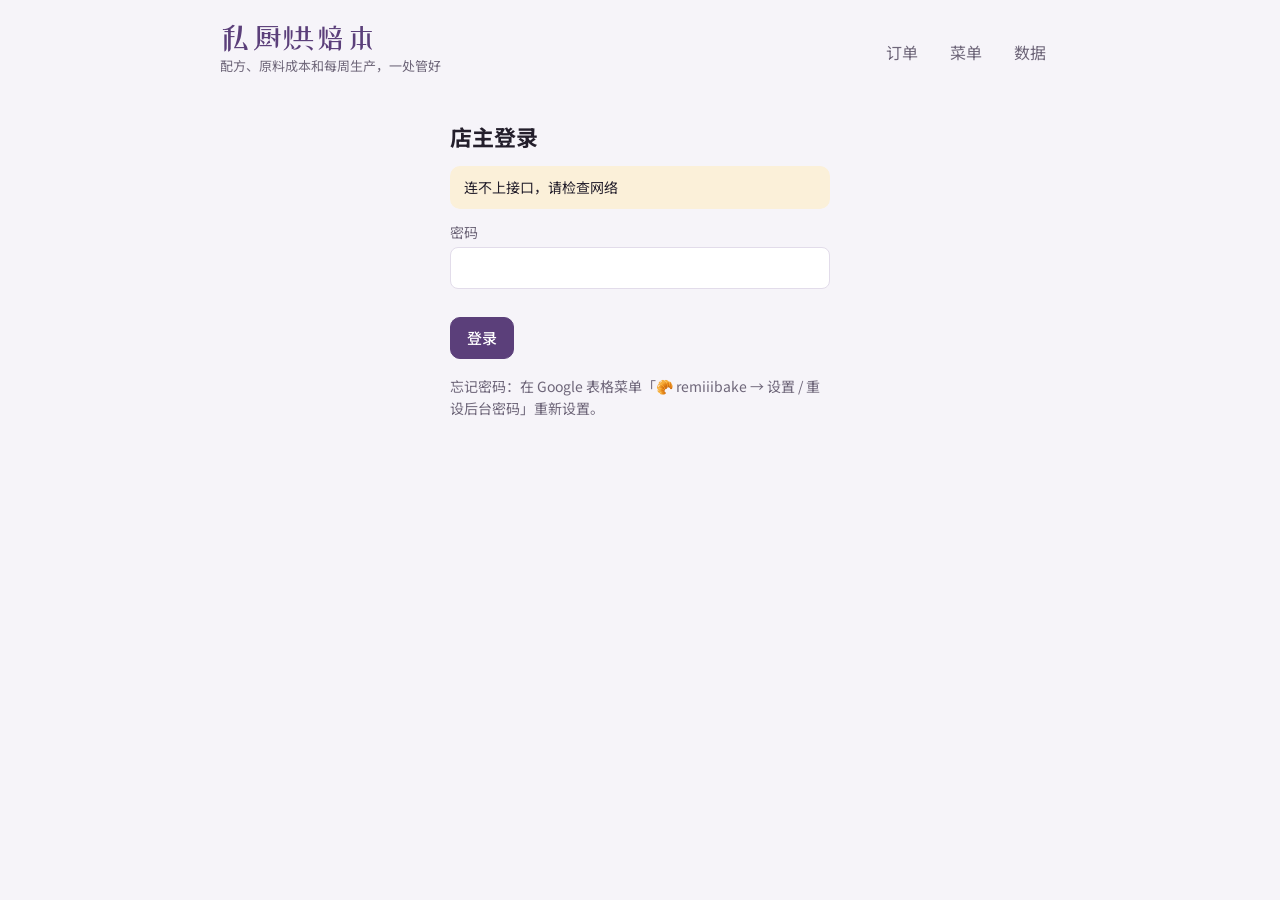
==== admin/index.html @ cd312cab "店主后台 /admin：密码登录、烘焙本搬进网站、网站订单同步" ====
<!doctype html>
<html lang="zh-CN">
<head>
<meta charset="utf-8">
<meta name="viewport" content="width=device-width, initial-scale=1, viewport-fit=cover">
<title>remiiibake 后台 · 私厨烘焙本</title>
<meta name="robots" content="noindex,nofollow">
<link rel="preconnect" href="https://fonts.googleapis.com">
<link rel="preconnect" href="https://fonts.gstatic.com" crossorigin>
<link href="https://fonts.googleapis.com/css2?family=ZCOOL+XiaoWei&family=Noto+Sans+SC:wght@400;500;700&display=swap" rel="stylesheet">
<style>
:root{
  box-sizing:border-box;
  padding-top:env(safe-area-inset-top,0px);
  padding-bottom:env(safe-area-inset-bottom,0px);
  --bg:#F6F4F9; --surface:#FFFFFF; --ink:#231E2B; --muted:#6E6679; --line:#E2DCEA;
  --taro:#5B3F7A; --on-taro:#FFFFFF; --taro-soft:#EBE3F4;
  --mango:#B7780C; --mango-soft:#FBF0D9; --jade:#2F7D5B; --rose:#C23B4A; --rose-soft:#F9E3E6;
}
@media (prefers-color-scheme: dark){
  :root:not([data-theme="light"]){
    --bg:#17141C; --surface:#211D28; --ink:#EEE9F4; --muted:#A79FB3; --line:#352E42;
    --taro:#C3A6E6; --on-taro:#1E1627; --taro-soft:#2E2640;
    --mango:#F0BD52; --mango-soft:#3A2F17; --jade:#5DC096; --rose:#EE7A86; --rose-soft:#3D2127;
  }
}
:root[data-theme="dark"]{
  --bg:#17141C; --surface:#211D28; --ink:#EEE9F4; --muted:#A79FB3; --line:#352E42;
  --taro:#C3A6E6; --on-taro:#1E1627; --taro-soft:#2E2640;
  --mango:#F0BD52; --mango-soft:#3A2F17; --jade:#5DC096; --rose:#EE7A86; --rose-soft:#3D2127;
}
*,*::before,*::after{box-sizing:inherit}
html{scroll-padding-top:env(safe-area-inset-top,0px);background:var(--bg)}
body{margin:0;background:var(--bg);color:var(--ink);
  font-family:"Noto Sans SC","PingFang SC","Hiragino Sans GB","Microsoft YaHei",system-ui,sans-serif;
  font-size:16px;line-height:1.6;font-variant-numeric:tabular-nums;-webkit-text-size-adjust:100%}
.display{font-family:"ZCOOL XiaoWei","Songti SC","STSong","Noto Serif SC",serif;font-weight:400}
.wrap{max-width:880px;margin:0 auto;padding:0 20px}
img{max-width:100%}

/* header + nav */
header.top{padding:22px 0 6px}
header.top .wrap{display:flex;align-items:flex-end;justify-content:space-between;gap:16px}
.brand{font-size:30px;line-height:1.1;color:var(--taro);margin:0;letter-spacing:.02em}
.brand small{display:block;font-family:"Noto Sans SC",system-ui,sans-serif;font-size:13px;color:var(--muted);letter-spacing:0;margin-top:4px}
nav.tabs{display:flex;gap:4px}
nav.tabs button{appearance:none;border:0;background:none;color:var(--muted);font:inherit;font-size:16px;
  padding:8px 14px;border-radius:999px;cursor:pointer}
nav.tabs button[aria-current="page"]{background:var(--taro);color:var(--on-taro);font-weight:500}
main{padding-bottom:64px}
@media (max-width:719px){
  nav.tabs{position:fixed;left:0;right:0;bottom:0;z-index:20;justify-content:space-around;
    background:var(--surface);border-top:1px solid var(--line);
    padding:8px 12px calc(8px + env(safe-area-inset-bottom,0px))}
  nav.tabs button{flex:1}
  main.wrap,main{padding-bottom:calc(120px + env(safe-area-inset-bottom,0px))}
  .brand{font-size:26px}
}

/* type */
h1.page{font-size:22px;font-weight:700;margin:18px 0 0}
h2{font-size:17px;font-weight:700;margin:32px 0 10px}
h3{font-size:15px;font-weight:700;margin:20px 0 4px}
.muted{color:var(--muted)}
.small{font-size:14px}
.head{display:flex;align-items:center;justify-content:space-between;gap:12px;flex-wrap:wrap}

/* controls */
.btn{appearance:none;border:1px solid var(--taro);background:var(--taro);color:var(--on-taro);
  font:inherit;font-size:15px;font-weight:500;padding:8px 16px;border-radius:10px;cursor:pointer}
.btn.ghost{background:transparent;color:var(--taro)}
.btn.danger{background:transparent;color:var(--rose);border-color:var(--rose)}
.btn.small{font-size:14px;padding:5px 12px}
.link{appearance:none;border:0;background:none;color:var(--taro);font:inherit;font-size:15px;padding:4px 0;cursor:pointer}
.x{appearance:none;border:0;background:none;color:var(--muted);font-size:20px;line-height:1;padding:6px 8px;cursor:pointer;border-radius:8px}
.x:hover{color:var(--rose)}
input,select,textarea{font:inherit;font-size:16px;color:var(--ink);background:var(--surface);
  border:1px solid var(--line);border-radius:8px;padding:7px 10px;width:100%;min-width:0}
textarea{resize:vertical;min-height:64px;line-height:1.5}
input[type=number]{text-align:right}
:focus-visible{outline:2px solid var(--taro);outline-offset:2px}
label.f{display:block;font-size:14px;color:var(--muted)}
label.f > input,label.f > select,label.f > textarea{margin-top:4px}

/* recipe list */
.group{margin-top:26px}
.group > h2{margin:0 0 6px;font-size:14px;color:var(--muted);font-weight:500}
ul.rlist{list-style:none;margin:0;padding:0;border-top:1px solid var(--line)}
ul.rlist li{border-bottom:1px solid var(--line)}
.row{appearance:none;display:grid;grid-template-columns:1fr auto;gap:4px 16px;width:100%;
  text-align:left;background:none;border:0;color:inherit;font:inherit;padding:14px 4px;cursor:pointer}
.row:hover .rname{color:var(--taro)}
.rname{font-size:22px;line-height:1.25}
.rmeta{font-size:13px;color:var(--muted)}
.rnums{text-align:right;font-size:14px;color:var(--muted)}
.rnums strong{display:block;font-size:17px;color:var(--ink);font-weight:500}
.row .mrow{grid-column:1 / -1;display:flex;align-items:center;gap:10px;margin-top:4px}

/* margin meter */
.meter{position:relative;flex:1;height:8px;background:var(--taro-soft);border-radius:4px}
.meter i{position:absolute;left:0;top:0;bottom:0;border-radius:4px;background:var(--jade)}
.meter.low i{background:var(--rose)}
.meter b{position:absolute;top:-4px;width:2px;height:16px;background:var(--ink);opacity:.55;border-radius:1px}
.pct{font-size:14px;font-weight:700;min-width:52px;text-align:right;color:var(--jade)}
.pct.low{color:var(--rose)}

/* detail */
.title{font-size:40px;line-height:1.15;margin:6px 0 2px;color:var(--taro)}
.econ{display:grid;grid-template-columns:repeat(4,1fr);gap:0;margin-top:18px;background:var(--surface);
  border:1px solid var(--line);border-radius:14px;overflow:hidden}
.econ > div{padding:12px 14px;border-left:1px solid var(--line)}
.econ > div:first-child{border-left:0}
.econ .lbl{font-size:13px;color:var(--muted)}
.econ .val{font-size:22px;font-weight:700}
.econ .mrow{grid-column:1 / -1;border-left:0;border-top:1px solid var(--line);display:flex;align-items:center;gap:10px}
@media (max-width:560px){
  .econ{grid-template-columns:repeat(2,1fr)}
  .econ > div:nth-child(3){border-left:0}
  .econ > div:nth-child(n+3){border-top:1px solid var(--line)}
}
.warn{background:var(--mango-soft);color:var(--ink);border-radius:10px;padding:10px 14px;font-size:14px;margin-top:12px}
.warn strong{color:var(--mango)}
.scale{display:flex;align-items:center;gap:8px;flex-wrap:wrap;margin-bottom:10px;font-size:15px}
.scale input{width:90px}
.tscroll{overflow-x:auto;-webkit-overflow-scrolling:touch}
table{width:100%;border-collapse:collapse;font-size:15px}
th,td{padding:9px 8px;border-bottom:1px solid var(--line);text-align:left;vertical-align:middle}
th{font-size:13px;color:var(--muted);font-weight:500}
td.n,th.n{text-align:right;white-space:nowrap}
tfoot td{font-weight:700;border-bottom:0}
ol.steps{margin:0;padding:0;list-style:none;counter-reset:s}
ol.steps li{counter-increment:s;display:grid;grid-template-columns:34px 1fr;gap:10px;padding:10px 0;border-bottom:1px solid var(--line)}
ol.steps li::before{content:counter(s);font-family:"ZCOOL XiaoWei",serif;font-size:24px;line-height:1.1;color:var(--taro)}
.chips{display:flex;gap:6px;flex-wrap:wrap;margin-top:4px}
.chip{font-size:13px;background:var(--taro-soft);color:var(--taro);padding:1px 9px;border-radius:999px}
.notes{white-space:pre-wrap;background:var(--surface);border:1px solid var(--line);border-radius:12px;padding:12px 14px}
.actions{display:flex;gap:10px;flex-wrap:wrap;margin-top:28px}

/* edit form */
.grid2{display:grid;grid-template-columns:repeat(3,1fr);gap:12px;margin-top:12px}
@media (max-width:560px){.grid2{grid-template-columns:1fr 1fr}}
.erow{display:grid;grid-template-columns:1fr 110px 36px 36px;gap:8px;align-items:center;margin-bottom:8px}
.erow .u{font-size:14px;color:var(--muted)}
.srow{display:grid;grid-template-columns:1fr 84px 84px 36px;gap:8px;align-items:start;margin-bottom:10px}
@media (max-width:560px){
  .srow{grid-template-columns:1fr 1fr 36px}
  .srow textarea{grid-column:1 / -1}
}

/* ingredients table inputs */
.itable input,.itable select{padding:5px 8px;font-size:15px}
.itable td{padding:6px 5px}
.itable .w-name{min-width:120px}
.itable .w-num{width:90px}
.itable .w-unit{width:72px}
.itable .w-note{min-width:130px}

/* week */
.wtable input{width:80px;padding:5px 8px}
.figs{display:grid;grid-template-columns:repeat(auto-fit,minmax(150px,1fr));gap:10px;margin-top:12px}
.fig{background:var(--surface);border:1px solid var(--line);border-radius:12px;padding:10px 14px}
.fig .lbl{font-size:13px;color:var(--muted)}
.fig .val{font-size:22px;font-weight:700}
.fig.hero{background:var(--taro);border-color:var(--taro);color:var(--on-taro)}
.fig.hero .lbl{color:var(--on-taro);opacity:.8}
.hours{display:grid;grid-template-columns:repeat(auto-fit,minmax(150px,1fr));gap:10px}
.verdict{margin-top:10px;font-weight:500}
.verdict.ok{color:var(--jade)} .verdict.low{color:var(--rose)}
.order-step{padding:8px 0;border-bottom:1px solid var(--line)}

.empty{background:var(--surface);border:1px dashed var(--line);border-radius:14px;padding:22px;margin-top:18px;color:var(--muted)}
.banner{background:var(--mango-soft);border-radius:10px;padding:10px 14px;font-size:14px;margin-top:10px}
.toast{position:fixed;left:50%;transform:translateX(-50%);bottom:calc(90px + env(safe-area-inset-bottom,0px));
  background:var(--ink);color:var(--bg);padding:9px 16px;border-radius:10px;font-size:14px;z-index:40;
  max-width:calc(100% - 40px);opacity:0;pointer-events:none;transition:opacity .2s}
.toast.on{opacity:1}

/* customer orders */
.osum{display:grid;grid-template-columns:repeat(3,1fr);gap:10px;margin-top:14px}
.osum .fig .val{font-size:20px}
.ofilter{display:flex;gap:6px;margin-top:16px;flex-wrap:wrap}
.ofilter button{appearance:none;border:1px solid var(--line);background:var(--surface);color:var(--muted);font:inherit;font-size:14px;padding:5px 14px;border-radius:999px;cursor:pointer}
.ofilter button[aria-pressed="true"]{border-color:var(--taro);color:var(--taro);font-weight:500}
.oday{margin-top:22px}
.oday > h2{margin:0 0 6px;font-size:15px}
.oday > h2 span{font-weight:400;color:var(--muted);margin-left:6px;font-size:14px}
.oday.past > h2{color:var(--rose)}
.ocard{background:var(--surface);border:1px solid var(--line);border-radius:12px;padding:12px 14px;margin-bottom:8px}
.ocard.done{opacity:.6}
.mbtn{font:inherit;font-size:13px;padding:3px 10px;border-radius:999px;border:1px solid var(--line);background:transparent;color:var(--ink);cursor:pointer;white-space:nowrap}
.mbtn.on{background:var(--jade);border-color:var(--jade);color:#fff}
.mwrap{display:inline-flex;align-items:center;gap:6px;justify-content:flex-end}
.minp{width:48px;padding:4px 6px;font:inherit;font-size:15px;text-align:center;border:1px solid var(--line);border-radius:8px;background:var(--card, transparent);color:var(--ink)}
.minp.full{border-color:var(--jade);color:var(--jade);font-weight:600}
.mok{color:var(--jade);font-weight:700}
tr.waitrow td:first-child{box-shadow:inset 3px 0 0 var(--mango)}
.prodt td:first-child{min-width:8.5em}
.pflt{margin:10px 0 4px}
.pfrow{display:flex;gap:8px;align-items:flex-start;margin-bottom:6px}
.pfl{flex:0 0 3.2em;font-size:13px;color:var(--muted);padding-top:9px}
.pflt .tchips button{font-size:14px;padding:5px 10px}
.pflt .tchips small{opacity:.7;font-size:12px}
.prodt td.n,.prodt th.n{white-space:nowrap}
.ocard .top{display:flex;justify-content:space-between;align-items:baseline;gap:10px}
.ocard .who{font-size:17px;font-weight:700}
.ocard .when{font-size:14px;color:var(--muted)}
.ocard .items{margin:6px 0 8px;font-size:15px}
.ocard .bot{display:flex;align-items:center;gap:8px;flex-wrap:wrap}
.ocard .amt{font-weight:700;margin-right:auto}
.tag{font-size:13px;padding:1px 9px;border-radius:999px;background:var(--taro-soft);color:var(--taro)}
.tag.unpaid{background:var(--rose-soft);color:var(--rose)}
.tag.ok{background:transparent;color:var(--jade);border:1px solid var(--jade)}
.orow{display:grid;grid-template-columns:1fr 90px 36px;gap:8px;align-items:center;margin-bottom:8px}
.checks{display:flex;gap:20px;margin-top:14px;flex-wrap:wrap}
.checks label{display:flex;align-items:center;gap:8px;font-size:16px}
.checks input{width:20px;height:20px}
@media (max-width:560px){.osum{grid-template-columns:1fr 1fr 1fr}.osum .fig{padding:8px 10px}.osum .fig .val{font-size:17px}}

/* customers */
.csum{display:grid;grid-template-columns:repeat(3,1fr);gap:10px;margin-top:14px}
.csum .fig .val{font-size:20px}
.due{background:var(--surface);border:1px solid var(--line);border-left:4px solid var(--mango);border-radius:12px;padding:12px 14px;margin-bottom:8px}
.due .top{display:flex;justify-content:space-between;gap:10px;align-items:baseline}
.due .why{font-size:14px;color:var(--muted);margin:2px 0 8px}
.due .bot{display:flex;gap:8px;flex-wrap:wrap}
.msgbox{margin-top:10px}
.msgbox textarea{min-height:110px}
.search{margin-top:16px}
ul.clist{list-style:none;margin:10px 0 0;padding:0;border-top:1px solid var(--line)}
ul.clist li{border-bottom:1px solid var(--line)}
.crow{appearance:none;display:grid;grid-template-columns:1fr auto;gap:2px 12px;width:100%;text-align:left;background:none;border:0;color:inherit;font:inherit;padding:12px 4px;cursor:pointer}
.crow .nm{font-size:17px;font-weight:700}
.crow .meta{font-size:13px;color:var(--muted)}
.crow .rt{text-align:right;font-size:14px;color:var(--muted)}
.crow .rt strong{display:block;color:var(--ink);font-size:16px}
.seg{font-size:12px;padding:1px 8px;border-radius:999px;margin-left:6px;font-weight:500;vertical-align:2px}
.seg-vip{background:var(--mango-soft);color:var(--mango)}
.seg-back{background:var(--taro-soft);color:var(--taro)}
.seg-new{background:transparent;color:var(--jade);border:1px solid var(--jade)}
.seg-sleep{background:var(--rose-soft);color:var(--rose)}
.seg-none{background:transparent;color:var(--muted);border:1px solid var(--line)}
.seg-unpaid{background:var(--rose-soft);color:var(--rose)}
.stamps{display:flex;gap:6px;flex-wrap:wrap;margin:8px 0}
.stamps i{width:26px;height:26px;border-radius:50%;border:2px dashed var(--line);display:inline-block}
.stamps i.on{border:2px solid var(--taro);background:var(--taro)}
.prof{display:grid;grid-template-columns:110px 1fr;gap:6px 12px;font-size:15px;margin-top:6px}
.prof dt{color:var(--muted)}
.prof dd{margin:0}
.prof dd.alert{color:var(--rose);font-weight:500}
.hist{list-style:none;margin:0;padding:0;border-top:1px solid var(--line)}
.hist li{display:grid;grid-template-columns:96px 1fr auto;gap:10px;padding:9px 0;border-bottom:1px solid var(--line);font-size:15px}
.hist .d{color:var(--muted)}
.hint{background:var(--taro-soft);border-radius:10px;padding:10px 14px;font-size:14px;margin-top:12px}
.hint:empty{display:none}
.hint .alert{color:var(--rose);font-weight:700}
a.who{color:inherit;text-decoration:none;border-bottom:1px dashed var(--muted);cursor:pointer}
@media (max-width:560px){.prof{grid-template-columns:90px 1fr}.hist li{grid-template-columns:80px 1fr auto}}

/* sales analytics */
.wseg{display:flex;gap:4px;background:var(--taro-soft);border-radius:999px;padding:3px;width:max-content;margin-top:16px}
.wseg button{appearance:none;border:0;background:transparent;color:var(--taro);font:inherit;font-size:14px;padding:5px 14px;border-radius:999px;cursor:pointer}
.wseg button[aria-pressed="true"]{background:var(--surface);font-weight:700;box-shadow:0 0 0 1px var(--line)}
.wnav{display:flex;align-items:center;gap:8px;margin-top:14px}
.wnav .lbl{font-size:17px;font-weight:700;min-width:0}
.wnav .lbl small{display:block;font-size:13px;font-weight:400;color:var(--muted)}
.wnav .x{font-size:22px;border:1px solid var(--line);width:36px;height:36px;padding:0}
.kpis{display:grid;grid-template-columns:repeat(4,1fr);gap:10px;margin-top:12px}
.kpi{background:var(--surface);border:1px solid var(--line);border-radius:12px;padding:10px 14px}
.kpi .lbl{font-size:13px;color:var(--muted)}
.kpi .val{font-size:22px;font-weight:700;line-height:1.3}
.kpi .d{font-size:13px;color:var(--muted)}
.kpi .d b{font-weight:500}
.kpi .d .up{color:var(--jade)} .kpi .d .dn{color:var(--rose)}
.kpi.hero{background:var(--taro);border-color:var(--taro);color:var(--on-taro)}
.kpi.hero .lbl,.kpi.hero .d,.kpi.hero .d .up,.kpi.hero .d .dn{color:var(--on-taro)}
@media (max-width:560px){.kpis{grid-template-columns:1fr 1fr}}
.insights{list-style:none;margin:0;padding:0}
.insights li{padding:9px 0 9px 22px;border-bottom:1px solid var(--line);position:relative;font-size:15px}
.insights li::before{content:"";position:absolute;left:4px;top:17px;width:8px;height:8px;border-radius:50%;background:var(--taro)}
.insights li.warnl::before{background:var(--mango)}
.insights li.bad::before{background:var(--rose)}
.ai{background:var(--surface);border:1px solid var(--line);border-radius:12px;padding:12px 14px;margin-top:10px;white-space:pre-wrap;font-size:15px;line-height:1.7}
.ai:empty{display:none}
.vbars{display:flex;align-items:flex-end;gap:6px;height:170px;margin-top:8px;padding-top:22px;border-bottom:1px solid var(--line);position:relative}
.vbars .col{flex:1;display:flex;flex-direction:column;justify-content:flex-end;align-items:center;height:100%;position:relative;cursor:pointer;min-width:0}
.vbars .bar{width:100%;max-width:36px;background:var(--taro);opacity:.38;border-radius:4px 4px 0 0;min-height:2px}
.vbars .col.sel .bar{opacity:1}
.vbars .col:hover .bar{opacity:.75}
.vbars .col.sel:hover .bar{opacity:1}
.vbars .v{position:absolute;top:-20px;font-size:12px;font-weight:700;white-space:nowrap}
.vlabels{display:flex;gap:6px;margin-top:4px}
.vlabels span{flex:1;text-align:center;font-size:11px;color:var(--muted);min-width:0;overflow:hidden;white-space:nowrap}
@media (max-width:560px){.vlabels span:nth-child(even){visibility:hidden}}
.hbar{display:grid;grid-template-columns:minmax(80px,30%) 1fr auto;gap:10px;align-items:center;padding:7px 0;border-bottom:1px solid var(--line);font-size:15px}
.hbar .track{height:10px;background:var(--taro-soft);border-radius:5px;position:relative;overflow:hidden}
.hbar .track i{position:absolute;left:0;top:0;bottom:0;background:var(--taro);border-radius:0 4px 4px 0}
.hbar .num{text-align:right;white-space:nowrap}
.hbar .num small{display:block;color:var(--muted);font-size:12px}
.hbar .nm{overflow:hidden;text-overflow:ellipsis;white-space:nowrap}
.twocol{display:grid;grid-template-columns:1fr 1fr;gap:24px}
@media (max-width:640px){.twocol{grid-template-columns:1fr}}
details.tbl{margin-top:10px;font-size:14px}
details.tbl summary{cursor:pointer;color:var(--taro)}
#tip{position:fixed;z-index:60;pointer-events:none;background:var(--ink);color:var(--bg);font-size:13px;line-height:1.5;padding:7px 10px;border-radius:8px;white-space:pre;opacity:0;transition:opacity .1s}
#tip.on{opacity:1}
.tchips{display:flex;gap:6px;flex-wrap:wrap;margin-top:4px}
.tchips button{appearance:none;border:1px solid var(--line);background:var(--surface);color:var(--ink);font:inherit;font-size:15px;padding:6px 12px;border-radius:8px;cursor:pointer}
.tchips button[aria-pressed="true"]{border-color:var(--taro);background:var(--taro);color:var(--on-taro)}
.tchips + input{margin-top:6px}
.hgrid{display:grid;grid-template-columns:1fr 1fr;column-gap:32px;margin-top:4px}
.hgrid .hsub{grid-column:1 / -1;font-size:13px;color:var(--muted);margin:14px 0 2px}
.hgrid .hsub:first-child{margin-top:0}
.hrow{display:grid;grid-template-columns:1fr 96px 44px;gap:10px;align-items:center;padding:7px 0;border-bottom:1px solid var(--line);font-size:15px}
.hrow small{display:block;font-size:12px;color:var(--muted)}
.hrow input{padding:6px 8px}
.hrow .u{font-size:14px;color:var(--muted)}
@media (max-width:640px){.hgrid{grid-template-columns:1fr}}
.promo{background:var(--surface);border:1px solid var(--line);border-radius:12px;padding:10px 14px;margin-top:14px}
.promo .prow{display:flex;justify-content:space-between;padding:3px 0;font-size:15px}
.promo .prow.pay{border-top:1px solid var(--line);margin-top:6px;padding-top:8px;font-size:17px}
.promo .gift{font-size:14px;margin-top:6px}
.promo .next{font-size:13px;color:var(--mango);margin-top:6px}
.segp > .head{margin-top:14px}
.segp > .head > h1.page{display:none}
tr.sub td{font-size:14px;color:var(--muted);padding-top:5px;padding-bottom:5px}
tr.sub td:first-child{padding-left:22px}
tr.modrow td:first-child a{color:var(--taro);font-weight:700;cursor:pointer;text-decoration:none;border-bottom:1px dashed var(--taro)}
.modtag{font-size:12px;padding:1px 7px;border-radius:999px;background:var(--taro-soft);color:var(--taro);margin-left:6px;vertical-align:2px}
h3.part{display:flex;align-items:center;gap:8px;margin-top:22px}
h3.part a{color:var(--taro);cursor:pointer;font-weight:400;font-size:13px}
.oact{margin:-2px 0 12px 12px;padding:8px 10px;border-left:3px solid var(--taro-soft);font-size:14px}
.oact .lbl{color:var(--muted);margin-bottom:6px}
.oact select{margin-bottom:6px;font-size:15px;padding:5px 8px}
.pend{font-size:13px;color:var(--mango);margin:-4px 0 8px}
.pend button{appearance:none;border:0;background:none;color:var(--taro);font:inherit;cursor:pointer;padding:0;margin-left:4px}
.blindchk{display:flex;align-items:center;gap:8px;margin-top:14px;font-size:15px}
.blindchk input{width:20px;height:20px}
.dlg-back{position:fixed;inset:0;z-index:50;background:rgba(20,14,28,.45);display:flex;align-items:center;justify-content:center;padding:20px}
.dlg{background:var(--surface);color:var(--ink);border-radius:14px;padding:20px;width:100%;max-width:360px}
.dlg p{margin:0 0 16px;font-size:16px}
.dlg .row2{display:flex;gap:10px;justify-content:flex-end}
.btn.danger-fill{background:var(--rose);border-color:var(--rose);color:#fff}
@media (prefers-reduced-motion: reduce){.toast{transition:none}}
</style>
</head>
<body>
<header class="top">
  <div class="wrap">
    <h1 class="brand display">私厨烘焙本<small>配方、原料成本和每周生产，一处管好</small></h1>
    <nav class="tabs" aria-label="主导航">
      <button data-tab="orders">订单</button>
      <button data-tab="recipes">菜单</button>
      <button data-tab="week">数据</button>
    </nav>
    <button class="link" id="logoutBtn" hidden style="font-size:13px;align-self:center">退出</button>
  </div>
</header>
<main class="wrap" id="app"></main>
<div id="tip" role="tooltip"></div>
<div class="toast" id="toast" role="status" aria-live="polite"></div>

<script src="/config.js"></script>
<script src="app.js"></script>
</body>
</html>

</body></html>
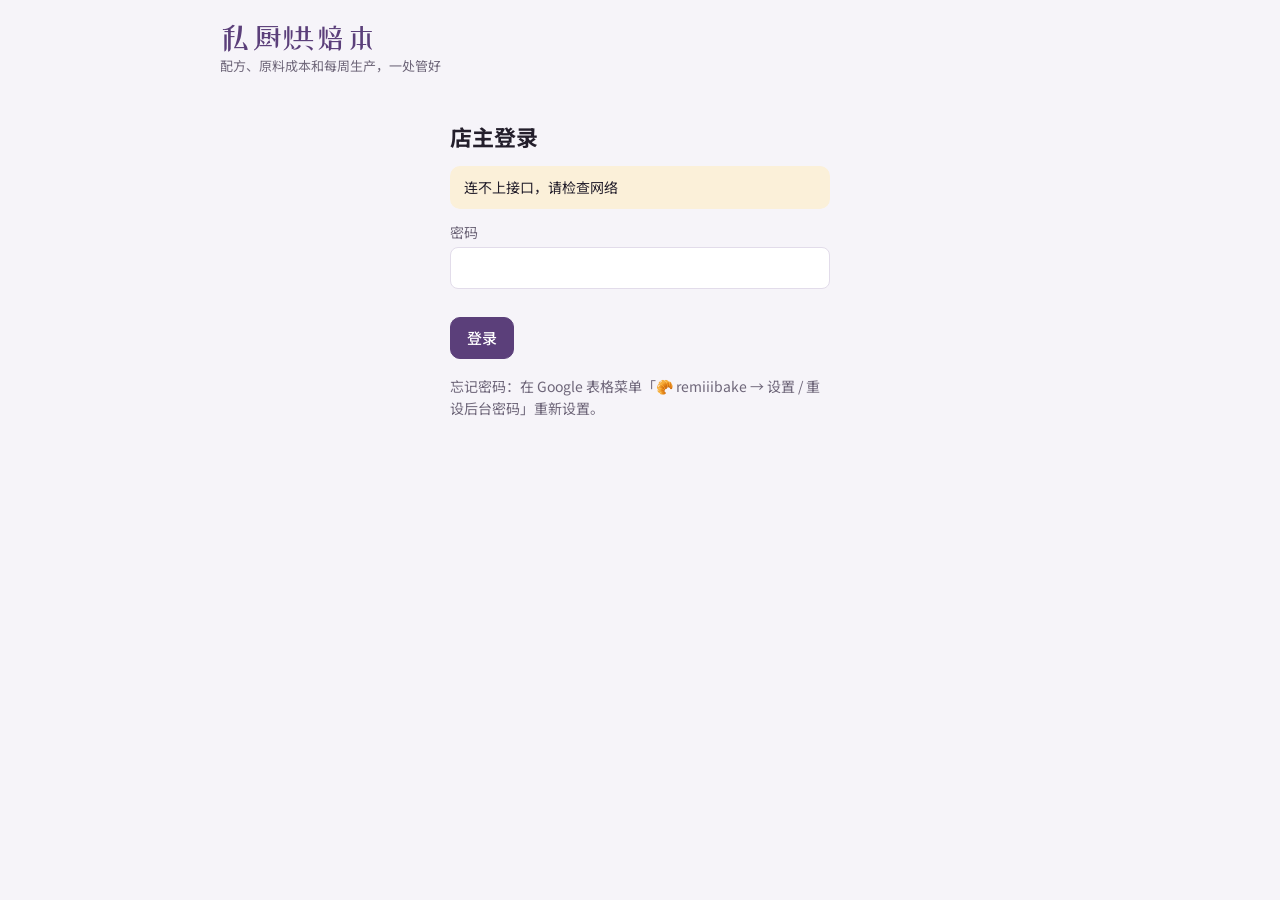
==== commit 694cf115: "后台：网站对照页、按份换算、早期订单推算取货日、样式修正" ====
--- a/admin/index.html
+++ b/admin/index.html
@@ -341,6 +341,9 @@
 .dlg .row2{display:flex;gap:10px;justify-content:flex-end}
 .btn.danger-fill{background:var(--rose);border-color:var(--rose);color:#fff}
 @media (prefers-reduced-motion: reduce){.toast{transition:none}}
+/* remiiibake.com 后台补充 */
+[hidden]{display:none!important}
+.env-uat header.top{padding-top:30px}
 </style>
 </head>
 <body>
